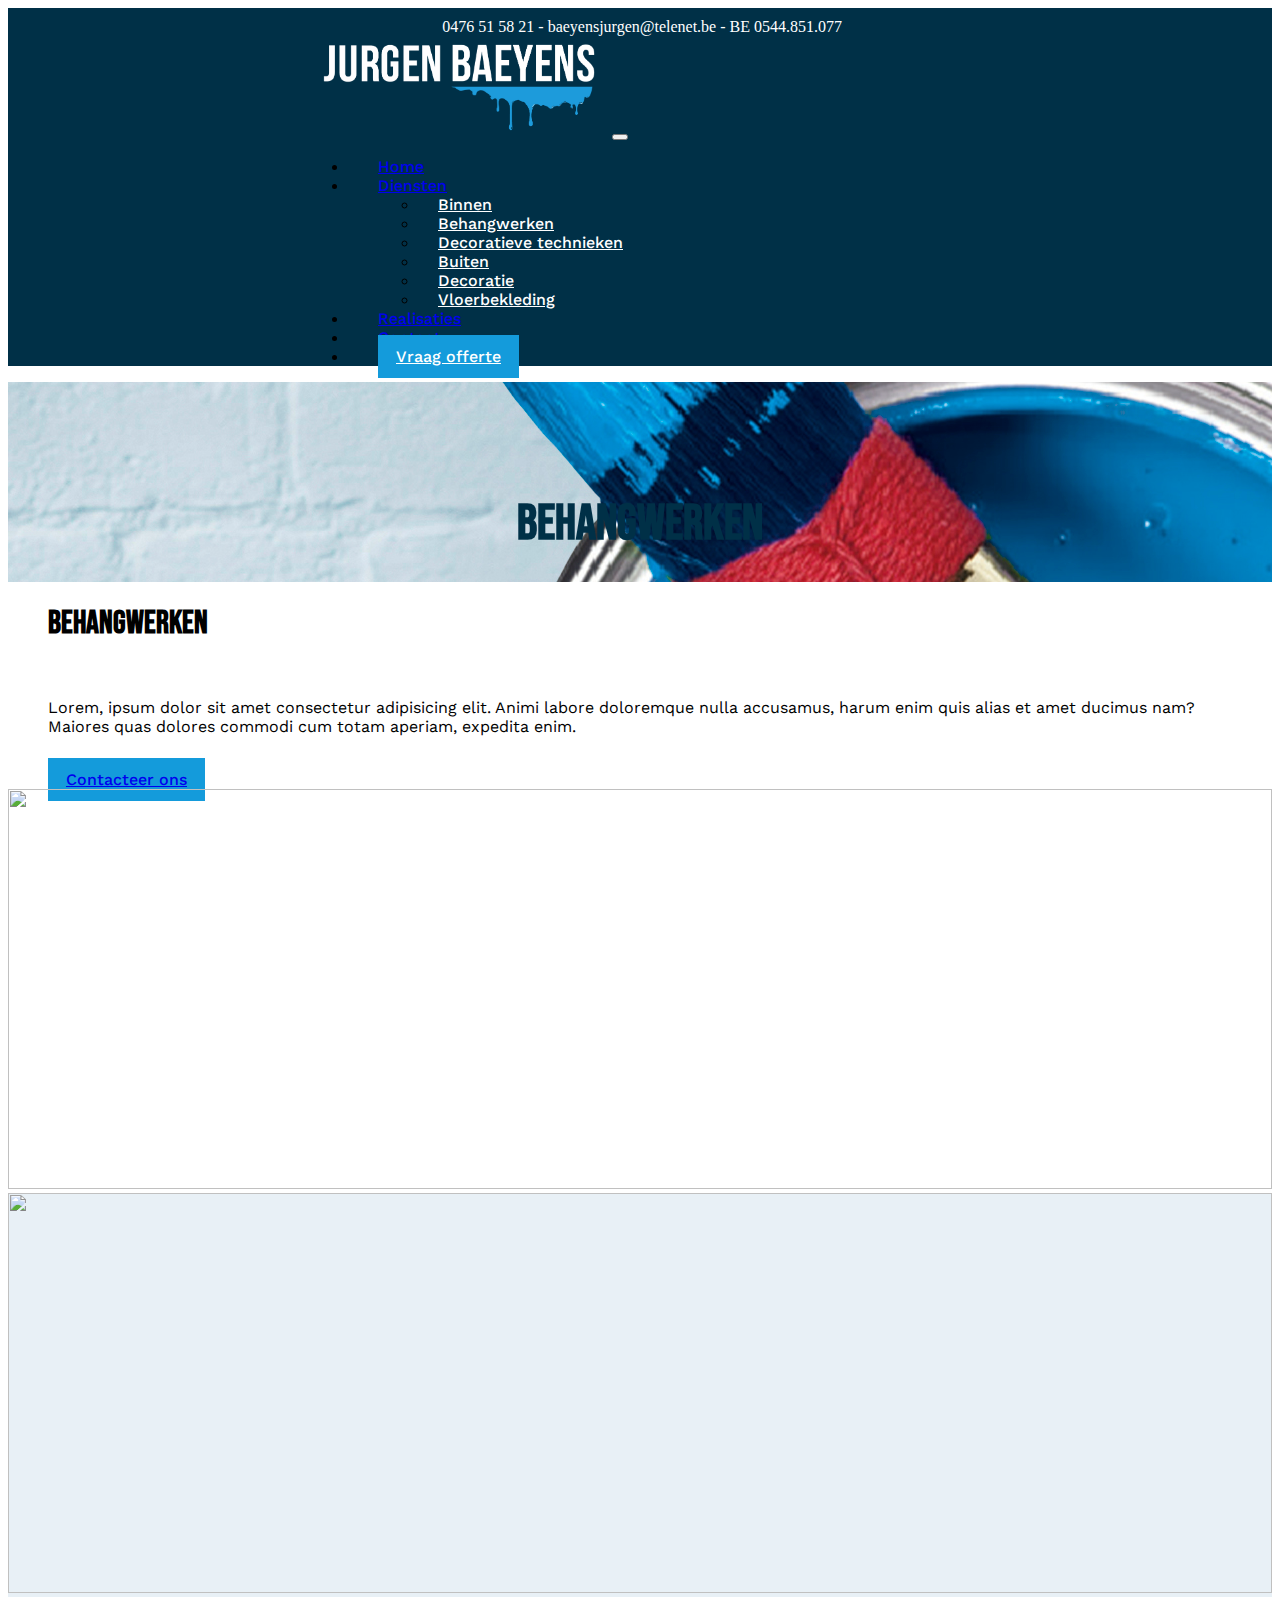
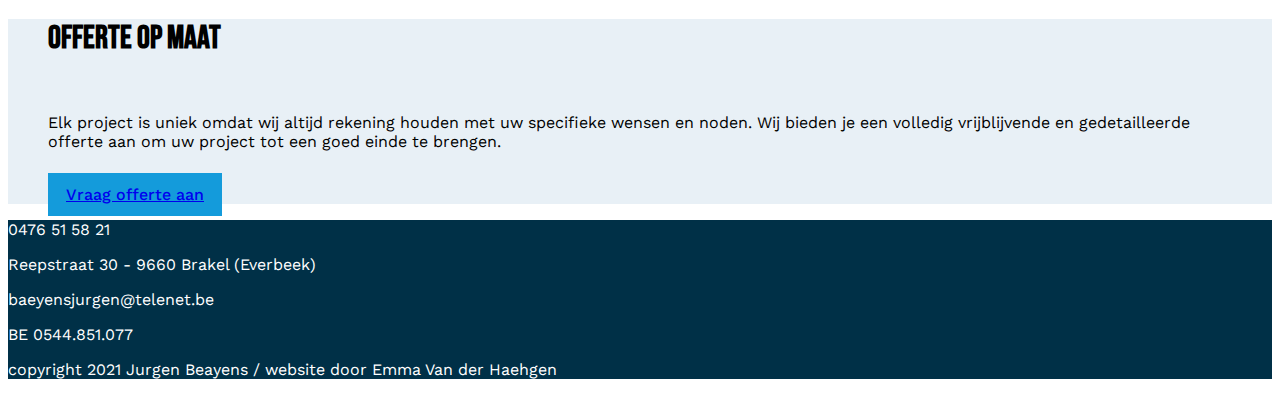
==== pages/behangwerken.html @ c13e77ec "Create behangwerken.html" ====
<!doctype html>
<html lang="nl">

<head>
    <!-- Website title -->
    <title>Jurgen Baeyens</title>

    <!-- Required meta tags -->
    <meta charset="utf-8">
    <meta name="viewport" content="width=device-width, initial-scale=1">

    <!-- Bootstrap CSS -->
    <link href="https://cdn.jsdelivr.net/npm/bootstrap@5.1.1/dist/css/bootstrap.min.css" rel="stylesheet"
        integrity="sha384-F3w7mX95PdgyTmZZMECAngseQB83DfGTowi0iMjiWaeVhAn4FJkqJByhZMI3AhiU" crossorigin="anonymous">

    <!-- Stylesheet -->
    <link rel="stylesheet" href="../style.css">
</head>

<body>
    <header>
        <div class="nav-info">
            <span>0476 51 58 21 - baeyensjurgen@telenet.be - BE 0544.851.077</span>
        </div>
        <nav class="navbar navbar-expand-lg navbar-dark bg-dark ">
            <div class="container-fluid ">
                <a class="navbar-brand" href="../index.html"><img class="logo" src="../images/logo-donkere-achtergrond-01.png" alt="Logo Jurgen Baeyens"></a>
                <button class="navbar-toggler" type="button" data-bs-toggle="collapse" data-bs-target="#navbarSupportedContent" aria-controls="navbarSupportedContent" aria-expanded="false" aria-label="Toggle navigation">
                    <span class="navbar-toggler-icon"></span>
                </button>
                <div class="collapse navbar-collapse " id="navbarSupportedContent">
                    <ul class="navbar-nav me-auto mb-2 mb-lg-0 ">
                        <li class="nav-item"><a class="nav-link" aria-current="page" href="../index.html">Home</a></li>
                        <li class="nav-item dropdown"><a class="nav-link dropdown-toggle" href="#" id="navbarDropdown" role="button" data-bs-toggle="dropdown" aria-expanded="false"> Diensten </a>
                            <ul class="dropdown-menu" aria-labelledby="navbarDropdown">
                                <li><a class="dropdown-item" href="../pages/binnen.html">Binnen</a></li>
                                <li><a class="dropdown-item" href="../pages/behangwerken.html">Behangwerken</a></li>
                                <li><a class="dropdown-item" href="../pages/decoratieve-technieken.html">Decoratieve technieken</a></li>
                                <li><a class="dropdown-item" href="../pages/buiten.html">Buiten</a></li>
                                <li><a class="dropdown-item" href="../pages/decoratie.html">Decoratie</a></li>
                                <li><a class="dropdown-item" href="../pages/vloerbekleding.html">Vloerbekleding</a></li>
                            </ul>
                        </li>
                        <li class="nav-item"><a class="nav-link" href="../pages/realisaties.html">Realisaties</a></li>
                        <li class="nav-item"><a class="nav-link" href="../pages/contact.html">Contact</a></li>
                        <li class="nav-item"><a class="nav-link btn btn-primary" href="#">Vraag offerte</a></li>
                    </ul>
                </div>
            </div>
        </nav>
        <div class="page-slider">
            <h2>Behangwerken</h2>
        </div>
    </header>

    <main>
        <div class="container">
            <div class="row g-5 ">
                <div class="col-sm-12 col-md-12 col-lg-6">
                    <div class="p-5 tekstblok">
                        <h1>Behangwerken</h1>
                        <br>
                        <p>Lorem, ipsum dolor sit amet consectetur adipisicing elit. Animi labore doloremque nulla accusamus, harum enim quis alias et amet ducimus nam? Maiores quas dolores commodi cum totam aperiam, expedita enim.
                        </p>
                        <br>
                        <a class="btn btn-primary" href="#" role="button">Contacteer ons</a>
                    </div>
                </div>
                <div class="col-sm-12 col-md-12 col-lg-6">
                    <div class="p-5">
                        <img class="photo" src="../images/yoann-siloine-LiDVw7tZPfY-unsplash.jpg" alt="">
                    </div>
                </div>
            </div>

            <div class="row g-5 ">
                <div class="col-sm-12 col-md-12 col-lg-6 offerte">
                    <div class="p-5">
                        <img class="photo" src="../images/yoann-siloine-LiDVw7tZPfY-unsplash.jpg" alt="">
                    </div>
                </div>
                <div class="col-sm-12 col-md-12 col-lg-6 offerte">
                    <div class="p-5 tekstblok">
                        <h1>Offerte op maat</h1>
                        <br>
                        <p>Elk project is uniek omdat wij altijd rekening houden met uw specifieke wensen en noden.
                        Wij bieden je een volledig vrijblijvende en gedetailleerde offerte aan om uw project tot een goed einde te
                        brengen.</p>
                        <br>
                        <a class="btn btn-primary" href="#" role="button">Vraag offerte aan</a>
                    </div>
                </div>
            </div>
        </div>
    </main>

    <footer>
        <div class="container">
            <div class="row g-5">
                <div class="col-sm-12 col-md-12 col-lg-6">
                    <div class="p-8">
                        <p>0476 51 58 21</p>
                        <p>Reepstraat 30 - 9660 Brakel (Everbeek)</p>
                        <p>baeyensjurgen@telenet.be</p>
                        <p>BE 0544.851.077</p>
                    </div>
                </div>
                <div class="col-sm-12 col-md-12 col-lg-6">
                    <div class="p-8">
                        <img class="footer-img" src="images/logo-donkere-achtergrond-01.png" alt="">
                    </div>
                </div>
            </div>
            <div class="row g-5">
                <div class="col-12">
                    <p class="text-center">copyright 2021 Jurgen Beayens / website door Emma Van der Haehgen</p>
                </div>
            </div>
        </div>
    </footer>

    <!-- Bootstrap Bundle with Popper -->
    <script src="https://cdn.jsdelivr.net/npm/bootstrap@5.1.1/dist/js/bootstrap.bundle.min.js"
        integrity="sha384-/bQdsTh/da6pkI1MST/rWKFNjaCP5gBSY4sEBT38Q/9RBh9AH40zEOg7Hlq2THRZ" crossorigin="anonymous">
    </script>

</body>

</html>
---- style.css ----
/* algemene styling */
@import url('https://fonts.googleapis.com/css2?family=Bebas+Neue&display=swap');
@import url('https://fonts.googleapis.com/css2?family=Work+Sans:wght@300;400;500;700;900&display=swap');

:root {
    --light-blue: #E8F0F6;
    --blue: #149BDB;
    --dark-blue: #003047;
}

* {
    box-sizing: border-box;
}

.row {
    margin-top: 0 !important;
}

h1,
h2,
h3 {
    font-family: 'Bebas Neue', sans-serif;
}

p {
    font-family: 'Work Sans', sans-serif;
    font-weight: 400;
}

a,
.btn {
    font-family: 'Work Sans', sans-serif;
    font-weight: 500;
}

.btn {
    padding: 12px 18px 12px 18px;
    background-color: var(--blue);
    border: 1ps solic var(--blue);
    border-radius: 0;
}

/* navigatie styling */
.navbar {
    background-color: var(--dark-blue) !important;
    padding-left: 300px;
}

.nav-info {
    text-align: right;
    padding-right: 430px;
    padding-top: 10px;
    background-color: var(--dark-blue) !important;
    color: white;
}

.nav-item {
    padding: 0 30px 0 30px;
}

.nav-link:hover {
    color: white !important;
}

a.nav-link.btn.btn-primary {
    background-color: var(--blue);
    color: white !important;
    padding: 12px 18px 12px 18px;
}

ul.dropdown-menu {
    background-color: var(--dark-blue);
    border: none;
}

a.dropdown-item {
    color: white !important;
    font-family: 'Work Sans', sans-serif;
    padding: 10px 20px;
}

a.dropdown-item:hover {
    background-color: var(--blue);
}

/* image styling */
img {
    width: 600px;
}

img.logo {
    width: 300px;
}

img.photo {
    width: 100%;
    height: 400px;
    object-fit: cover;
}

.tekstblok{
    margin: 0 40px 0 40px;
}

.offerte {
    background-color: var(--light-blue);
}

.alert-primary {
    background-color: var(--light-blue);
}

.btn-primary:hover{
    background-color: var(--dark-blue)
}

/* OVER ONS PAGINA */
.page-slider{
    background-image: url(/images/background_sm.jpg);
    background-image: url(../images/background_sm.jpg);
    background-position: right bottom, left top;
    background-repeat: no-repeat;
    height: 200px;
    text-align: center;
    padding: 70px;
}

.page-slider h2{
    font-size: 50px;
    color: var(--dark-blue);
}



.diensten-btn{
    font-family: 'Bebas Neue', sans-serif;
    color: var(--dark-blue);
    font-size: 24pt;
    text-decoration: none;
}

.diensten-btn:hover{
    color: var(--blue);
}

/* FOOTER */
footer{
    background-color: var(--dark-blue);
    color: white;
}

.footer-img{
    width: 400px;
    float: right;
}


/* // `sm` applies to x-small devices (portrait phones, less than 576px) */
@media (max-width: 575.98px) {}

/* // `md` applies to small devices (landscape phones, less than 768px) */
@media (max-width: 767.98px) {}

/* // `lg` applies to medium devices (tablets, less than 992px) */
@media (max-width: 991.98px) {
    .navbar {
        background-color: var(--dark-blue) !important;
        padding-left: 0px;
    }

    .nav-info {
        text-align: right;
        padding-right: 30px;
        padding-top: 10px;
        background-color: var(--dark-blue) !important;
        color: white;
    }

    .navbar .navbar-nav {
        display: inline-block;
        float: none;
        vertical-align: top;
    }

    .navbar .navbar-collapse {
        text-align: center;
    }
}
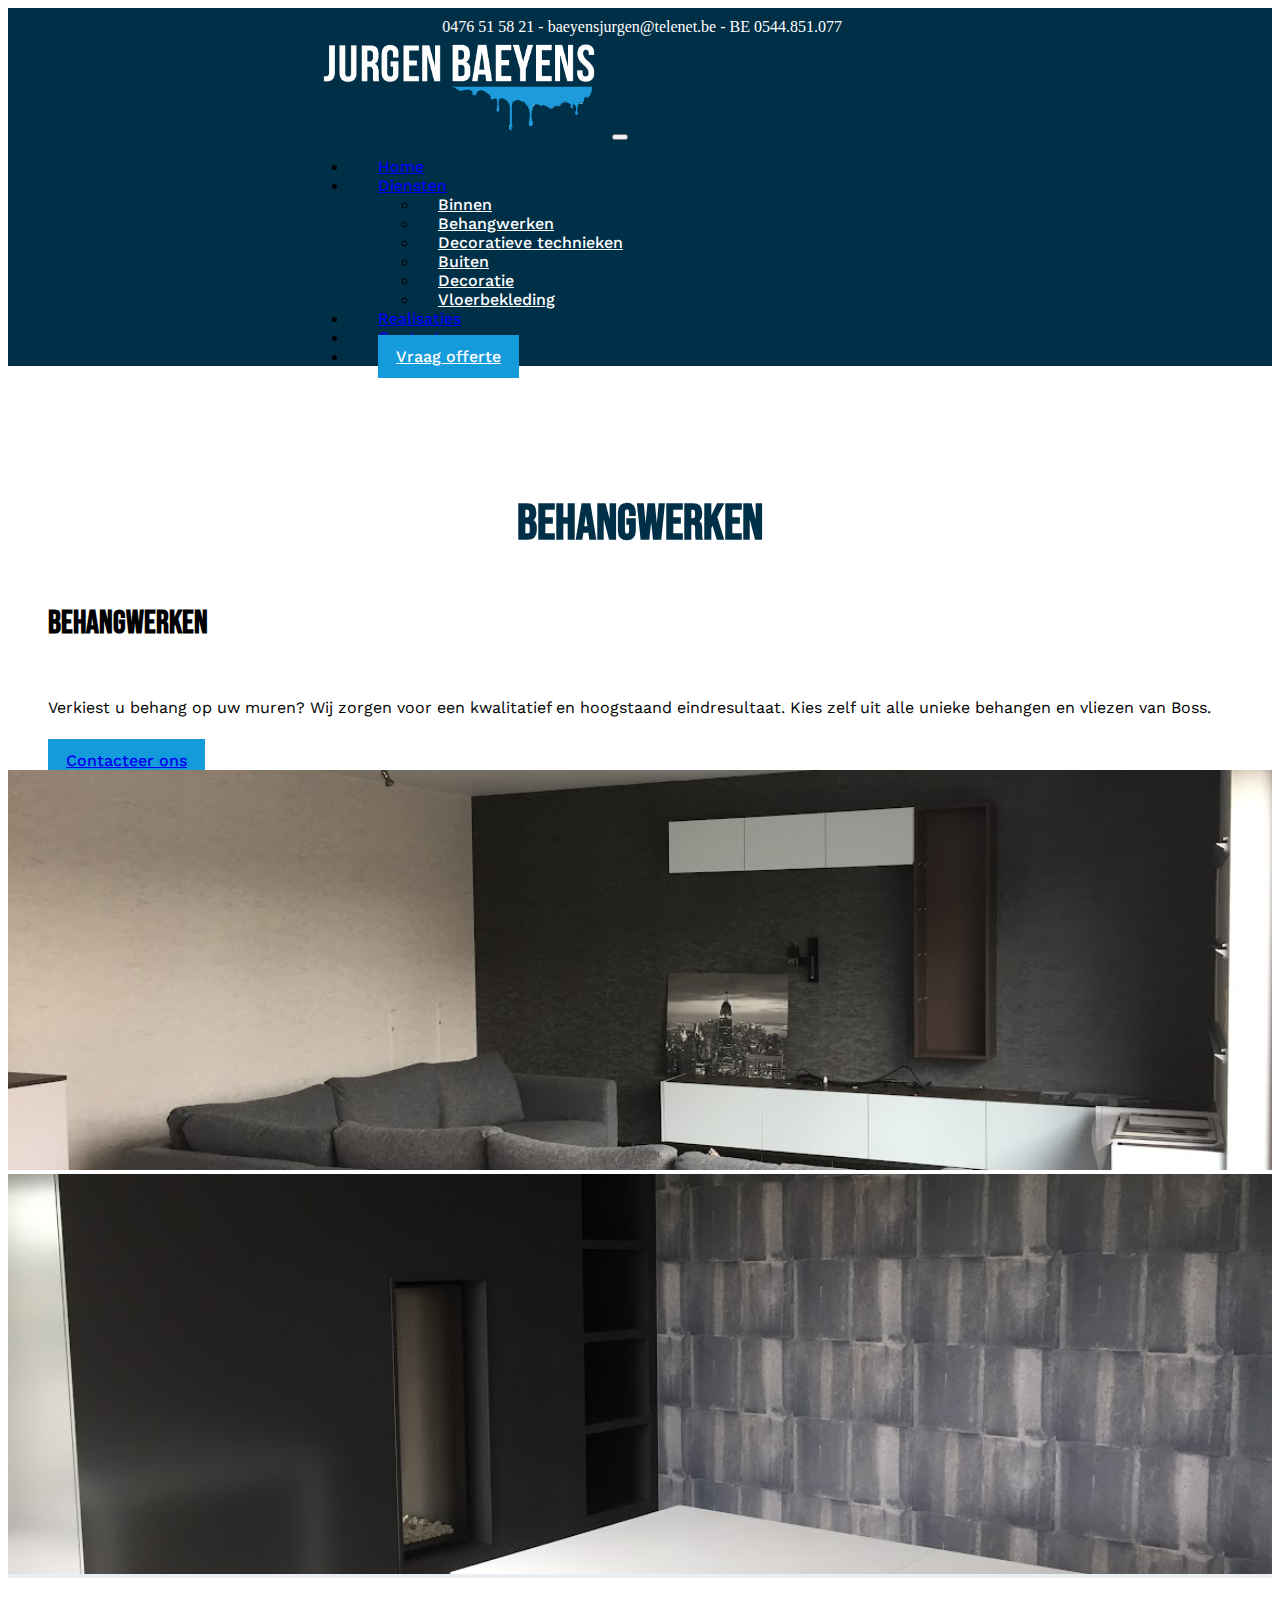
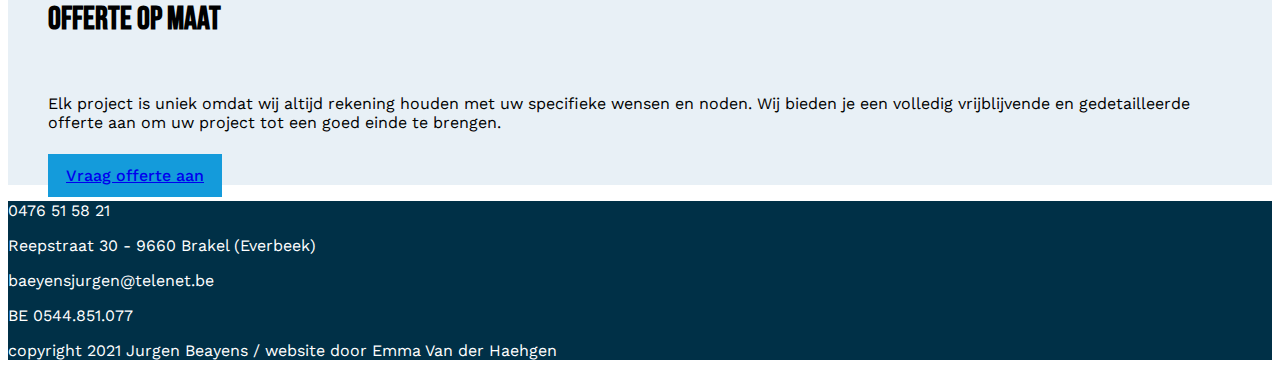
==== commit 976c9ead: "Update behangwerken.html" ====
--- a/pages/behangwerken.html
+++ b/pages/behangwerken.html
@@ -60,7 +60,7 @@
                     <div class="p-5 tekstblok">
                         <h1>Behangwerken</h1>
                         <br>
-                        <p>Lorem, ipsum dolor sit amet consectetur adipisicing elit. Animi labore doloremque nulla accusamus, harum enim quis alias et amet ducimus nam? Maiores quas dolores commodi cum totam aperiam, expedita enim.
+                        <p>Verkiest u behang op uw muren? Wij zorgen voor een kwalitatief en hoogstaand eindresultaat. Kies zelf uit alle unieke behangen en vliezen van Boss.
                         </p>
                         <br>
                         <a class="btn btn-primary" href="#" role="button">Contacteer ons</a>
@@ -68,15 +68,15 @@
                 </div>
                 <div class="col-sm-12 col-md-12 col-lg-6">
                     <div class="p-5">
-                        <img class="photo" src="../images/yoann-siloine-LiDVw7tZPfY-unsplash.jpg" alt="">
+                        <img class="photo" src="../images/binnen/behang/IMG_0395.JPG" alt="">
                     </div>
                 </div>
             </div>
 
-            <div class="row g-5 ">
+            <div class="row g-5 mb">
                 <div class="col-sm-12 col-md-12 col-lg-6 offerte">
                     <div class="p-5">
-                        <img class="photo" src="../images/yoann-siloine-LiDVw7tZPfY-unsplash.jpg" alt="">
+                        <img class="photo" src="../images/binnen/behang/IMG_0503.JPG" alt="">
                     </div>
                 </div>
                 <div class="col-sm-12 col-md-12 col-lg-6 offerte">
--- a/style.css
+++ b/style.css
@@ -154,6 +154,9 @@
     float: right;
 }
 
+.navbar-collapse {
+  flex-grow: 0.5 !important;
+}
 
 /* // `sm` applies to x-small devices (portrait phones, less than 576px) */
 @media (max-width: 575.98px) {}
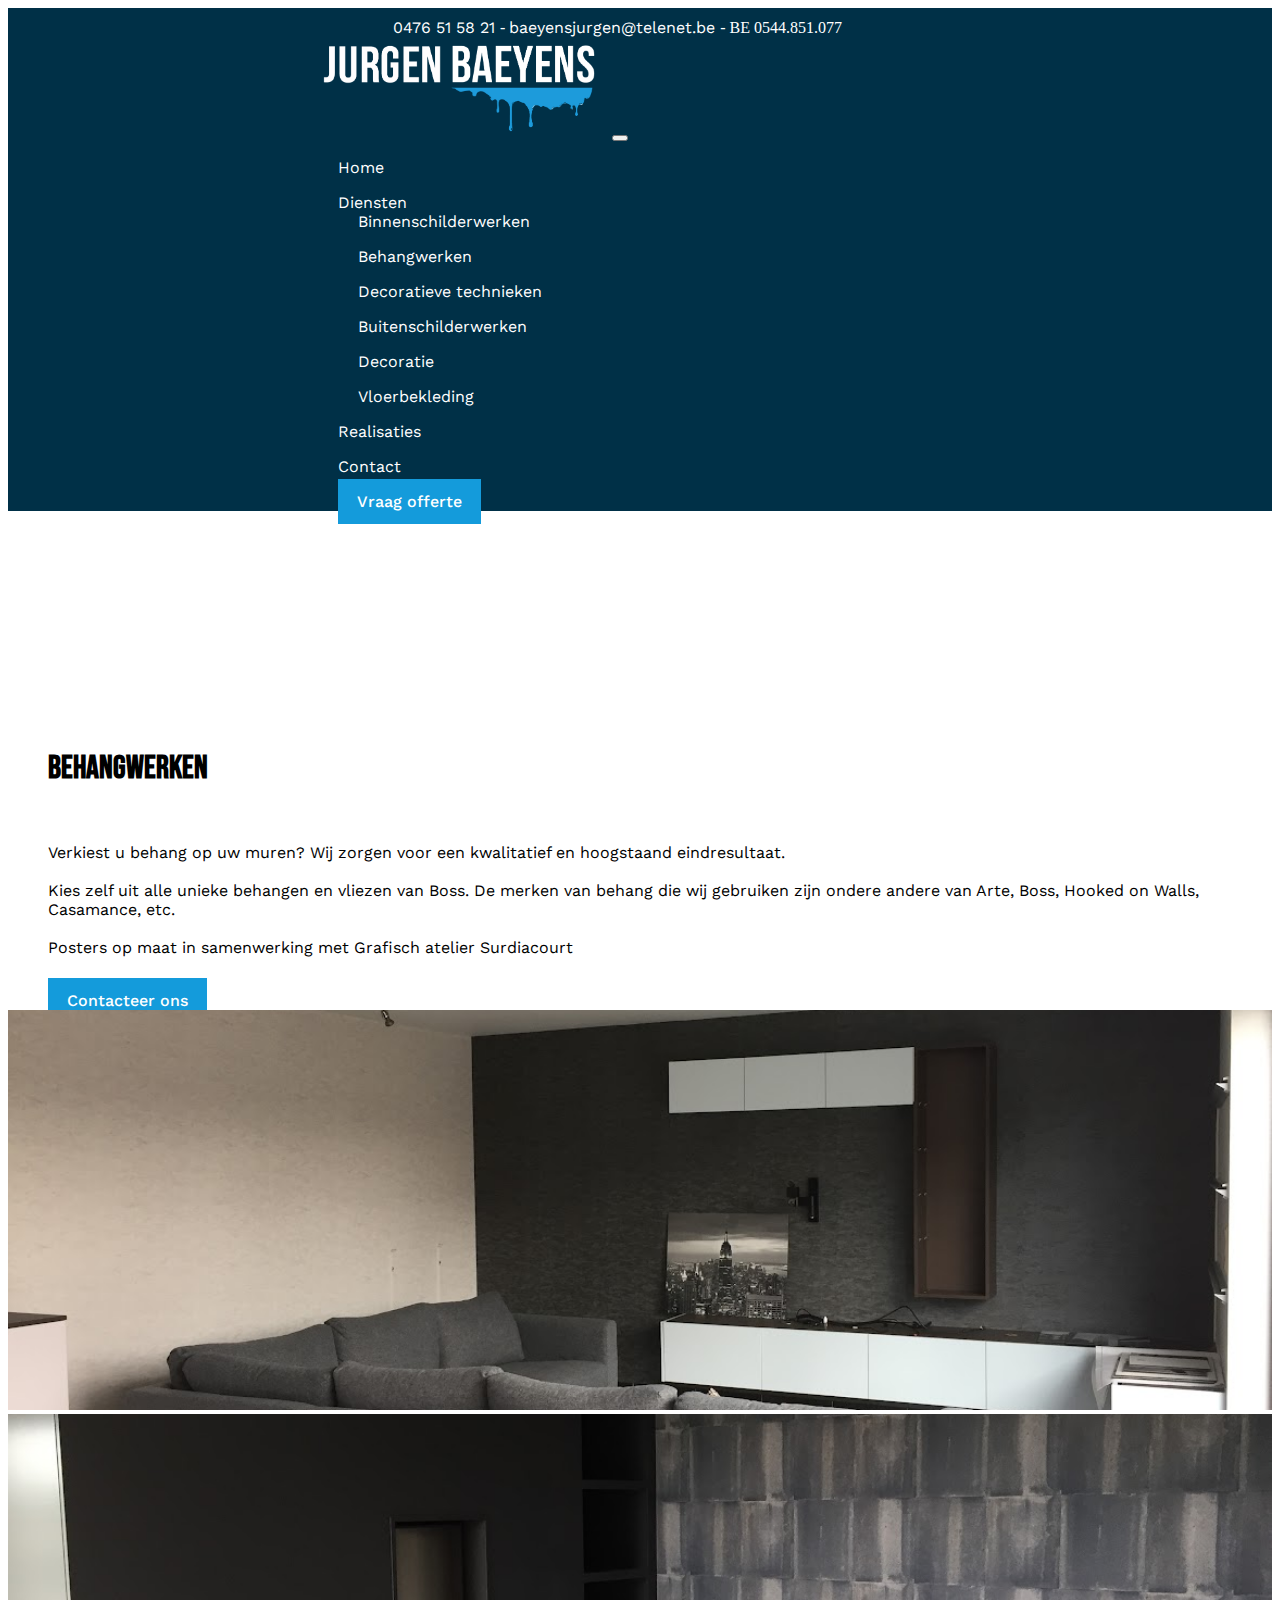
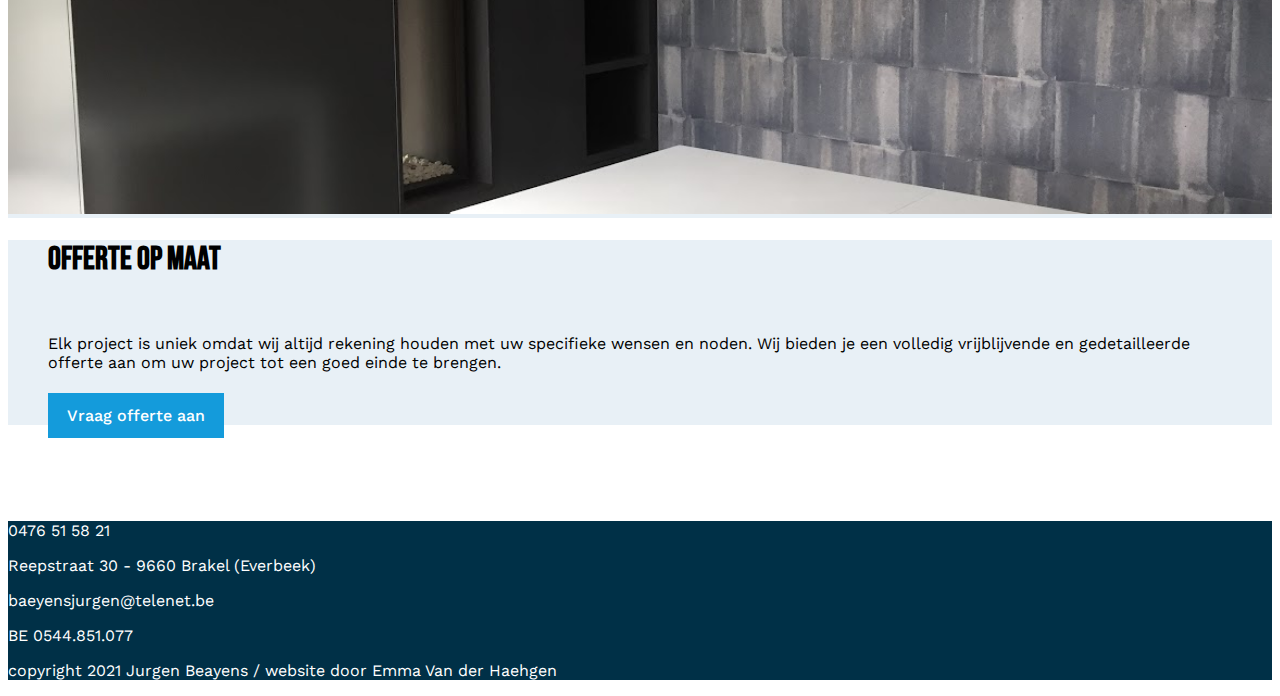
==== commit 66f57fae: "favicons + adjustments" ====
--- a/pages/behangwerken.html
+++ b/pages/behangwerken.html
@@ -15,12 +15,29 @@
 
     <!-- Stylesheet -->
     <link rel="stylesheet" href="../style.css">
+
+    <!-- Favicons -->
+    <link rel="apple-touch-icon" sizes="180x180" href="../images/favicons/apple-touch-icon.png">
+    <link rel="icon" type="image/png" sizes="32x32" href="../images/favicons/favicon-32x32.png">
+    <link rel="icon" type="image/png" sizes="16x16" href="../images/favicons/favicon-16x16.png">
+    <link rel="manifest" href="../images/favicons/site.webmanifest">
+    <link rel="mask-icon" href="../images/favicons/safari-pinned-tab.svg" color="#003047">
+    <meta name="msapplication-TileColor" content="#003047">
+    <meta name="theme-color" content="#ffffff">
 </head>
 
 <body>
     <header>
         <div class="nav-info">
-            <span>0476 51 58 21 - baeyensjurgen@telenet.be - BE 0544.851.077</span>
+            <span>
+                <a href="tel:0476515821">
+                    0476 51 58 21
+                </a>
+                -
+                <a href="mailto:baeyensjurgen@telenet.be">
+                    baeyensjurgen@telenet.be
+                </a>
+                - BE 0544.851.077</span>
         </div>
         <nav class="navbar navbar-expand-lg navbar-dark bg-dark ">
             <div class="container-fluid ">
@@ -30,20 +47,20 @@
                 </button>
                 <div class="collapse navbar-collapse " id="navbarSupportedContent">
                     <ul class="navbar-nav me-auto mb-2 mb-lg-0 ">
-                        <li class="nav-item"><a class="nav-link" aria-current="page" href="../index.html">Home</a></li>
+                        <li class="nav-item"><a class="nav-link active" aria-current="page" href="../index.html">Home</a></li>
                         <li class="nav-item dropdown"><a class="nav-link dropdown-toggle" href="#" id="navbarDropdown" role="button" data-bs-toggle="dropdown" aria-expanded="false"> Diensten </a>
                             <ul class="dropdown-menu" aria-labelledby="navbarDropdown">
-                                <li><a class="dropdown-item" href="../pages/binnen.html">Binnen</a></li>
+                                <li><a class="dropdown-item" href="../pages/binnen.html">Binnenschilderwerken</a></li>
                                 <li><a class="dropdown-item" href="../pages/behangwerken.html">Behangwerken</a></li>
                                 <li><a class="dropdown-item" href="../pages/decoratieve-technieken.html">Decoratieve technieken</a></li>
-                                <li><a class="dropdown-item" href="../pages/buiten.html">Buiten</a></li>
+                                <li><a class="dropdown-item" href="../pages/buiten.html">Buitenschilderwerken</a></li>
                                 <li><a class="dropdown-item" href="../pages/decoratie.html">Decoratie</a></li>
                                 <li><a class="dropdown-item" href="../pages/vloerbekleding.html">Vloerbekleding</a></li>
                             </ul>
                         </li>
                         <li class="nav-item"><a class="nav-link" href="../pages/realisaties.html">Realisaties</a></li>
                         <li class="nav-item"><a class="nav-link" href="../pages/contact.html">Contact</a></li>
-                        <li class="nav-item"><a class="nav-link btn btn-primary" href="#">Vraag offerte</a></li>
+                        <li class="nav-item"><a class="nav-link btn btn-primary" href="mailto:baeyensjurgen@telenet.be">Vraag offerte</a></li>
                     </ul>
                 </div>
             </div>
@@ -60,7 +77,8 @@
                     <div class="p-5 tekstblok">
                         <h1>Behangwerken</h1>
                         <br>
-                        <p>Verkiest u behang op uw muren? Wij zorgen voor een kwalitatief en hoogstaand eindresultaat. Kies zelf uit alle unieke behangen en vliezen van Boss.
+                        <p>Verkiest u behang op uw muren? Wij zorgen voor een kwalitatief en hoogstaand eindresultaat. <br> <br> Kies zelf uit alle unieke behangen en vliezen van Boss. De merken van behang die wij gebruiken zijn ondere andere van Arte, Boss, Hooked on Walls,
+                            Casamance, etc. <br> <br> Posters op maat in samenwerking met Grafisch atelier Surdiacourt
                         </p>
                         <br>
                         <a class="btn btn-primary" href="#" role="button">Contacteer ons</a>
--- a/style.css
+++ b/style.css
@@ -16,6 +16,15 @@
     margin-top: 0 !important;
 }
 
+.my-20 {
+    margin-top: 8rem !important;
+    margin-bottom: 8rem !important;
+}
+
+.mt-10 {
+    margin-top: 2rem !important;
+}
+
 h1,
 h2,
 h3 {
@@ -27,16 +36,27 @@
     font-weight: 400;
 }
 
-a,
 .btn {
     font-family: 'Work Sans', sans-serif;
     font-weight: 500;
 }
 
+a {
+  font-family: 'Work Sans', sans-serif;
+  color: white;
+  text-decoration: none;
+  font-weight: 400;
+}
+
+a:hover {
+  color: var(--blue);
+  font-weight: 500;
+}
+
 .btn {
     padding: 12px 18px 12px 18px;
     background-color: var(--blue);
-    border: 1ps solic var(--blue);
+    border: 1px solid var(--blue);
     border-radius: 0;
 }
 
@@ -116,8 +136,7 @@
 
 /* OVER ONS PAGINA */
 .page-slider{
-    background-image: url(/images/background_sm.jpg);
-    background-image: url(../images/background_sm.jpg);
+    background-image: url(/images/banner.png);
     background-position: right bottom, left top;
     background-repeat: no-repeat;
     height: 200px;
@@ -127,10 +146,12 @@
 
 .page-slider h2{
     font-size: 50px;
-    color: var(--dark-blue);
-}
-
-
+    color: white;
+}
+
+.mb {
+  margin-bottom: 6rem;
+}
 
 .diensten-btn{
     font-family: 'Bebas Neue', sans-serif;
@@ -188,4 +209,52 @@
     .navbar .navbar-collapse {
         text-align: center;
     }
+}
+
+.form {
+  width: 50%;
+  margin: 0 auto;
+  padding: 1em;
+  margin-top: 4rem;
+  margin-bottom: 10rem;
+}
+
+/* Style inputs with type="text", select elements and textareas */
+input[type=text], select, textarea {
+  width: 100%; /* Full width */
+  padding: 12px; /* Some padding */ 
+  border: 1px solid #ccc; /* Gray border */
+  box-sizing: border-box; /* Make sure that padding and width stays in place */
+  margin-top: 6px; /* Add a top margin */
+  margin-bottom: 16px; /* Bottom margin */
+  resize: vertical /* Allow the user to vertically resize the textarea (not horizontally) */
+}
+
+/* Style the submit button with a specific background color etc */
+input[type=submit] {
+  background-color: var(--blue);
+  color: white;
+  padding: 12px 20px;
+  border: none;
+  cursor: pointer;
+}
+
+/* When moving the mouse over the submit button, add a darker green color */
+input[type=submit]:hover {
+  background-color: var(--blue);
+}
+
+ul {
+  padding: 0;
+}
+
+li {
+  list-style: none;
+  margin-bottom: 1rem;
+}
+
+.flex {
+  display: flex;
+  flex-wrap: wrap;
+  gap: 1rem;
 }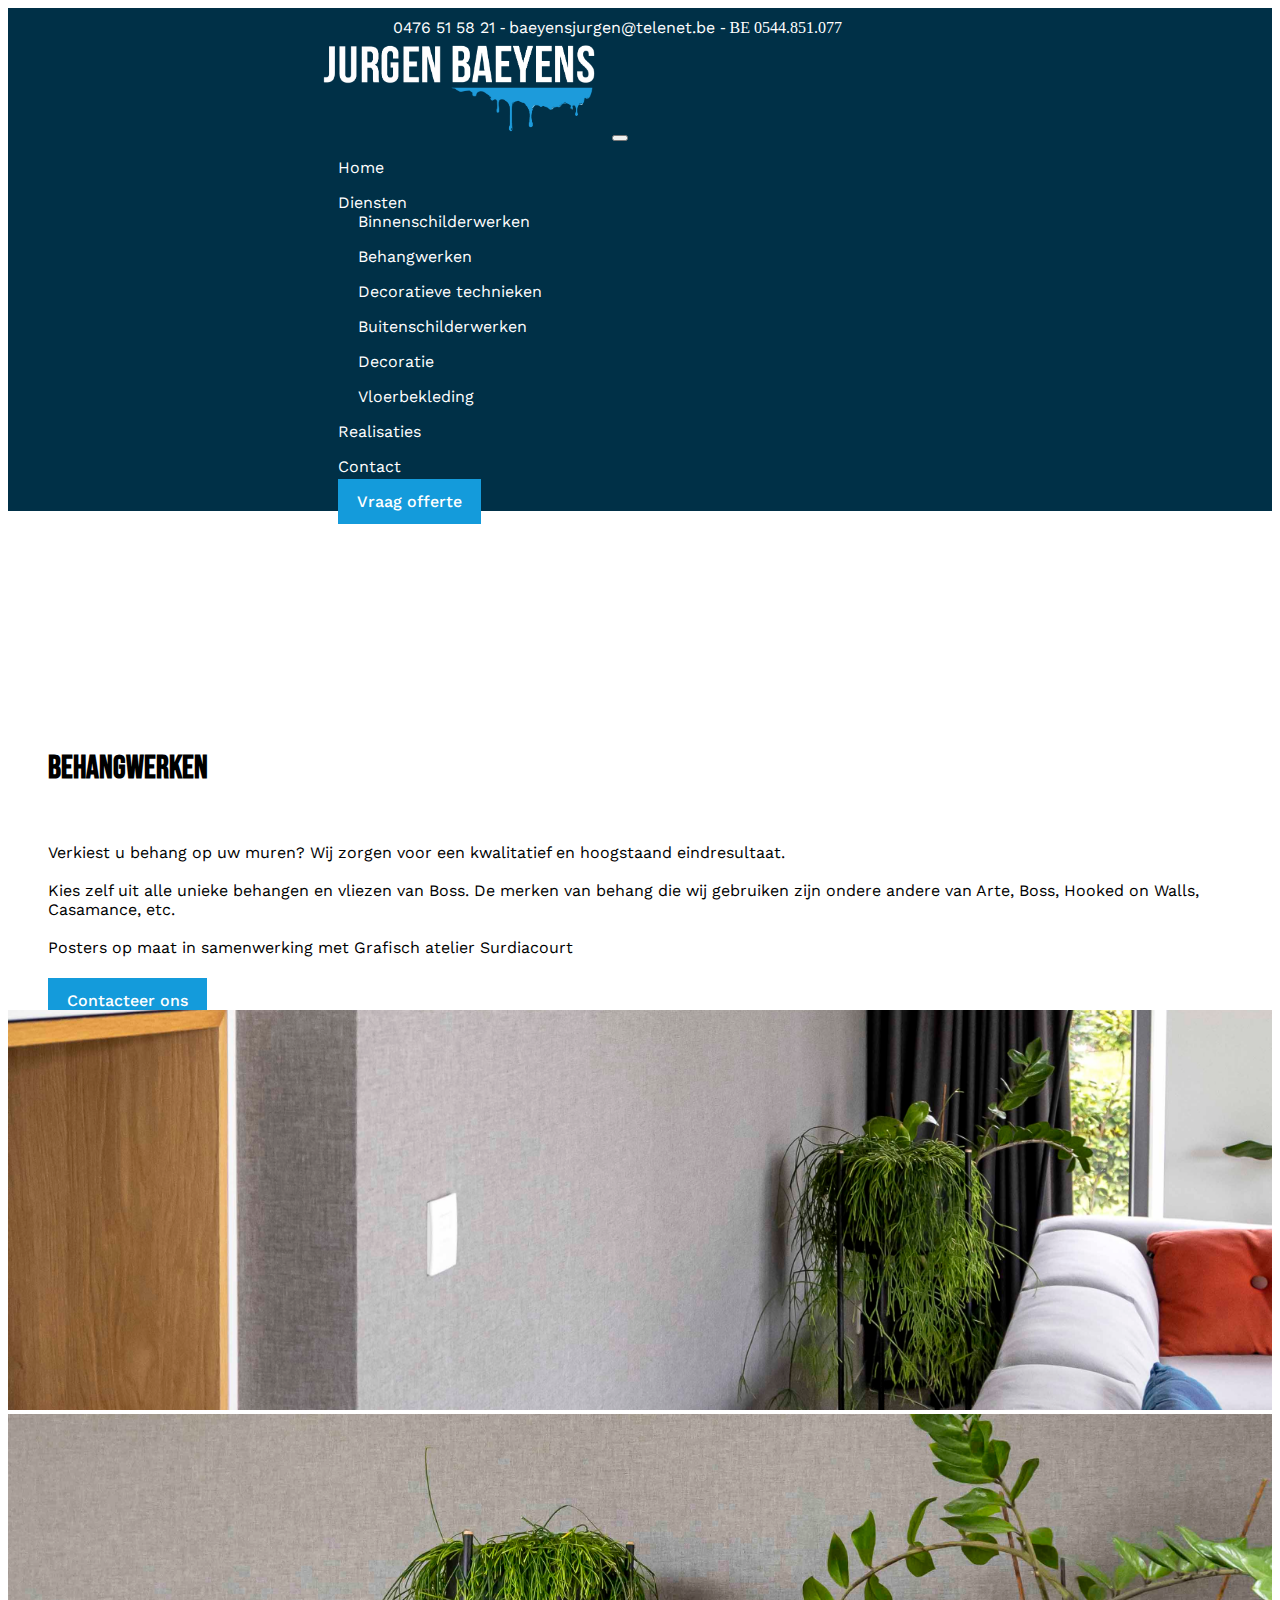
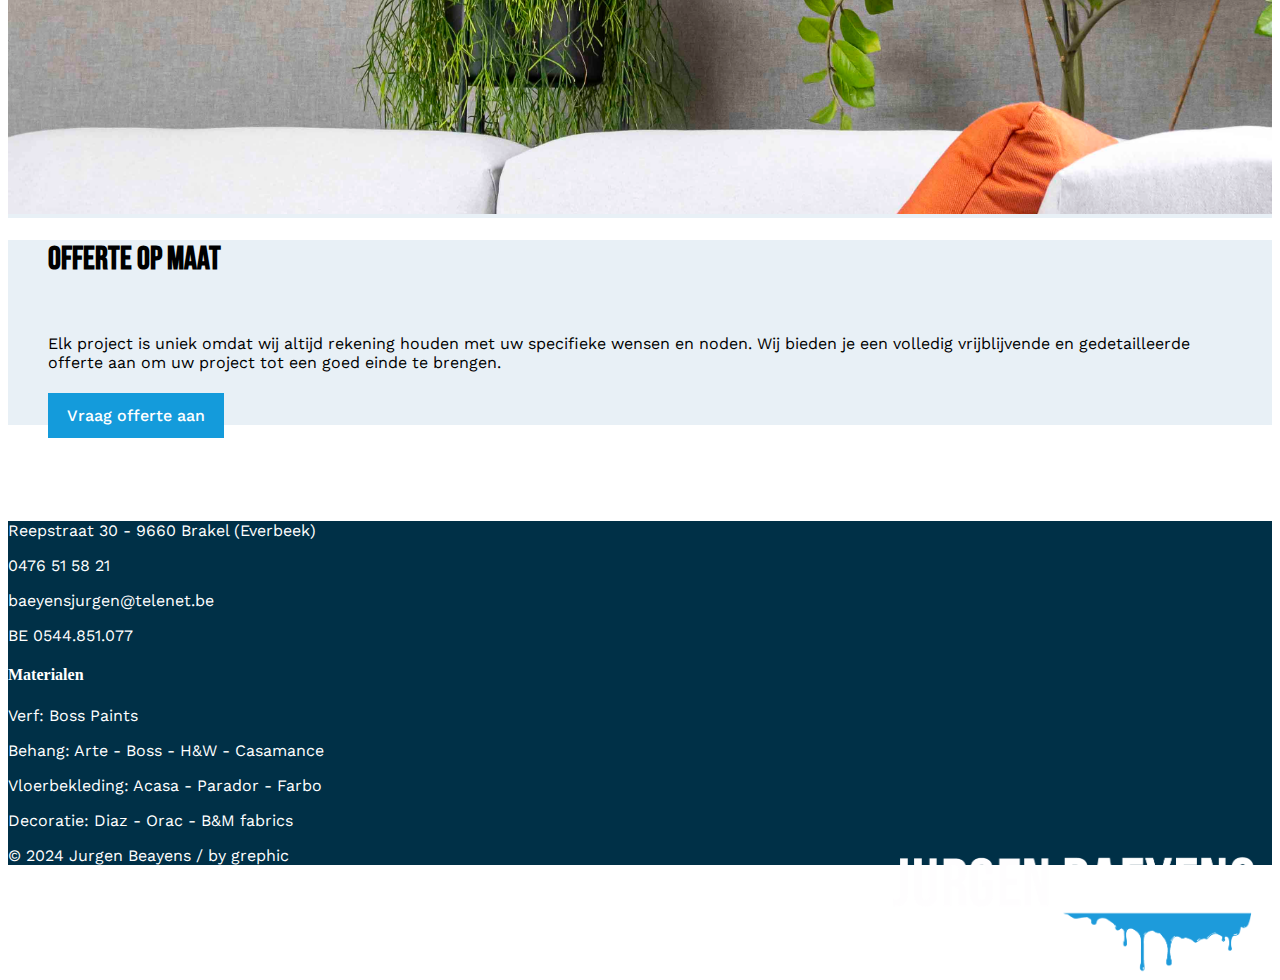
==== commit f17fa2ee: "all adjustments from feedback" ====
--- a/pages/behangwerken.html
+++ b/pages/behangwerken.html
@@ -81,12 +81,12 @@
                             Casamance, etc. <br> <br> Posters op maat in samenwerking met Grafisch atelier Surdiacourt
                         </p>
                         <br>
-                        <a class="btn btn-primary" href="#" role="button">Contacteer ons</a>
+                        <a class="btn btn-primary" href="/pages/contact.html" role="button">Contacteer ons</a>
                     </div>
                 </div>
                 <div class="col-sm-12 col-md-12 col-lg-6">
                     <div class="p-5">
-                        <img class="photo" src="../images/binnen/behang/IMG_0395.JPG" alt="">
+                        <img class="photo" src="../images/behang/behang1.jpg" alt="">
                     </div>
                 </div>
             </div>
@@ -94,7 +94,7 @@
             <div class="row g-5 mb">
                 <div class="col-sm-12 col-md-12 col-lg-6 offerte">
                     <div class="p-5">
-                        <img class="photo" src="../images/binnen/behang/IMG_0503.JPG" alt="">
+                        <img class="photo" src="../images/behang/behang3.jpg" alt="">
                     </div>
                 </div>
                 <div class="col-sm-12 col-md-12 col-lg-6 offerte">
@@ -105,7 +105,7 @@
                         Wij bieden je een volledig vrijblijvende en gedetailleerde offerte aan om uw project tot een goed einde te
                         brengen.</p>
                         <br>
-                        <a class="btn btn-primary" href="#" role="button">Vraag offerte aan</a>
+                        <a class="btn btn-primary" href="mailto:baeyensjurgen@telenet.be" role="button">Vraag offerte aan</a>
                     </div>
                 </div>
             </div>
@@ -115,23 +115,41 @@
     <footer>
         <div class="container">
             <div class="row g-5">
-                <div class="col-sm-12 col-md-12 col-lg-6">
+                <div class="col-sm-12 col-md-12 col-lg-4">
                     <div class="p-8">
-                        <p>0476 51 58 21</p>
-                        <p>Reepstraat 30 - 9660 Brakel (Everbeek)</p>
-                        <p>baeyensjurgen@telenet.be</p>
+                        <p>
+                            <a href="https://www.google.com/maps/place/Baeyens+Jurgen/@50.7654058,3.8062945,19z/data=!3m1!4b1!4m6!3m5!1s0x47c3a912c6105a0f:0xd2313a5dcfc29155!8m2!3d50.765405!4d3.8075122!16s%2Fg%2F11h3n2ytdz?entry=ttu" target="_blank">Reepstraat 30 - 9660 Brakel (Everbeek)</a>
+                        </p>
+                        <p>
+                            <a href="tel:0476515821" target="_blank">
+                                0476 51 58 21
+                            </a>
+                        </p>
+                        <p><a href="mailto:baeyensjurgen@telenet.be" target="_blank">
+                                baeyensjurgen@telenet.be
+                            </a>
+                        </p>
                         <p>BE 0544.851.077</p>
                     </div>
                 </div>
-                <div class="col-sm-12 col-md-12 col-lg-6">
+                <div class="col-sm-12 col-md-12 col-lg-4">
                     <div class="p-8">
-                        <img class="footer-img" src="images/logo-donkere-achtergrond-01.png" alt="">
+                        <h4>Materialen</h4>
+                        <p>Verf: Boss Paints</p>
+                        <p>Behang: Arte - Boss - H&W - Casamance</p>
+                        <p>Vloerbekleding: Acasa - Parador - Farbo</p>
+                        <p>Decoratie: Diaz - Orac - B&M fabrics</p>
+                    </div>
+                </div>
+                <div class="col-sm-12 col-md-12 col-lg-4">
+                    <div class="p-8">
+                        <img class="footer-img" src="../images/logo-donkere-achtergrond-01.png" alt="">
                     </div>
                 </div>
             </div>
             <div class="row g-5">
                 <div class="col-12">
-                    <p class="text-center">copyright 2021 Jurgen Beayens / website door Emma Van der Haehgen</p>
+                    <p class="text-center">&copy; 2024 Jurgen Beayens / by grephic</p>
                 </div>
             </div>
         </div>
--- a/style.css
+++ b/style.css
@@ -19,6 +19,11 @@
 .my-20 {
     margin-top: 8rem !important;
     margin-bottom: 8rem !important;
+}
+
+.my-10 {
+  margin-top: 4rem !important;
+  margin-bottom: 4rem !important;
 }
 
 .mt-10 {
